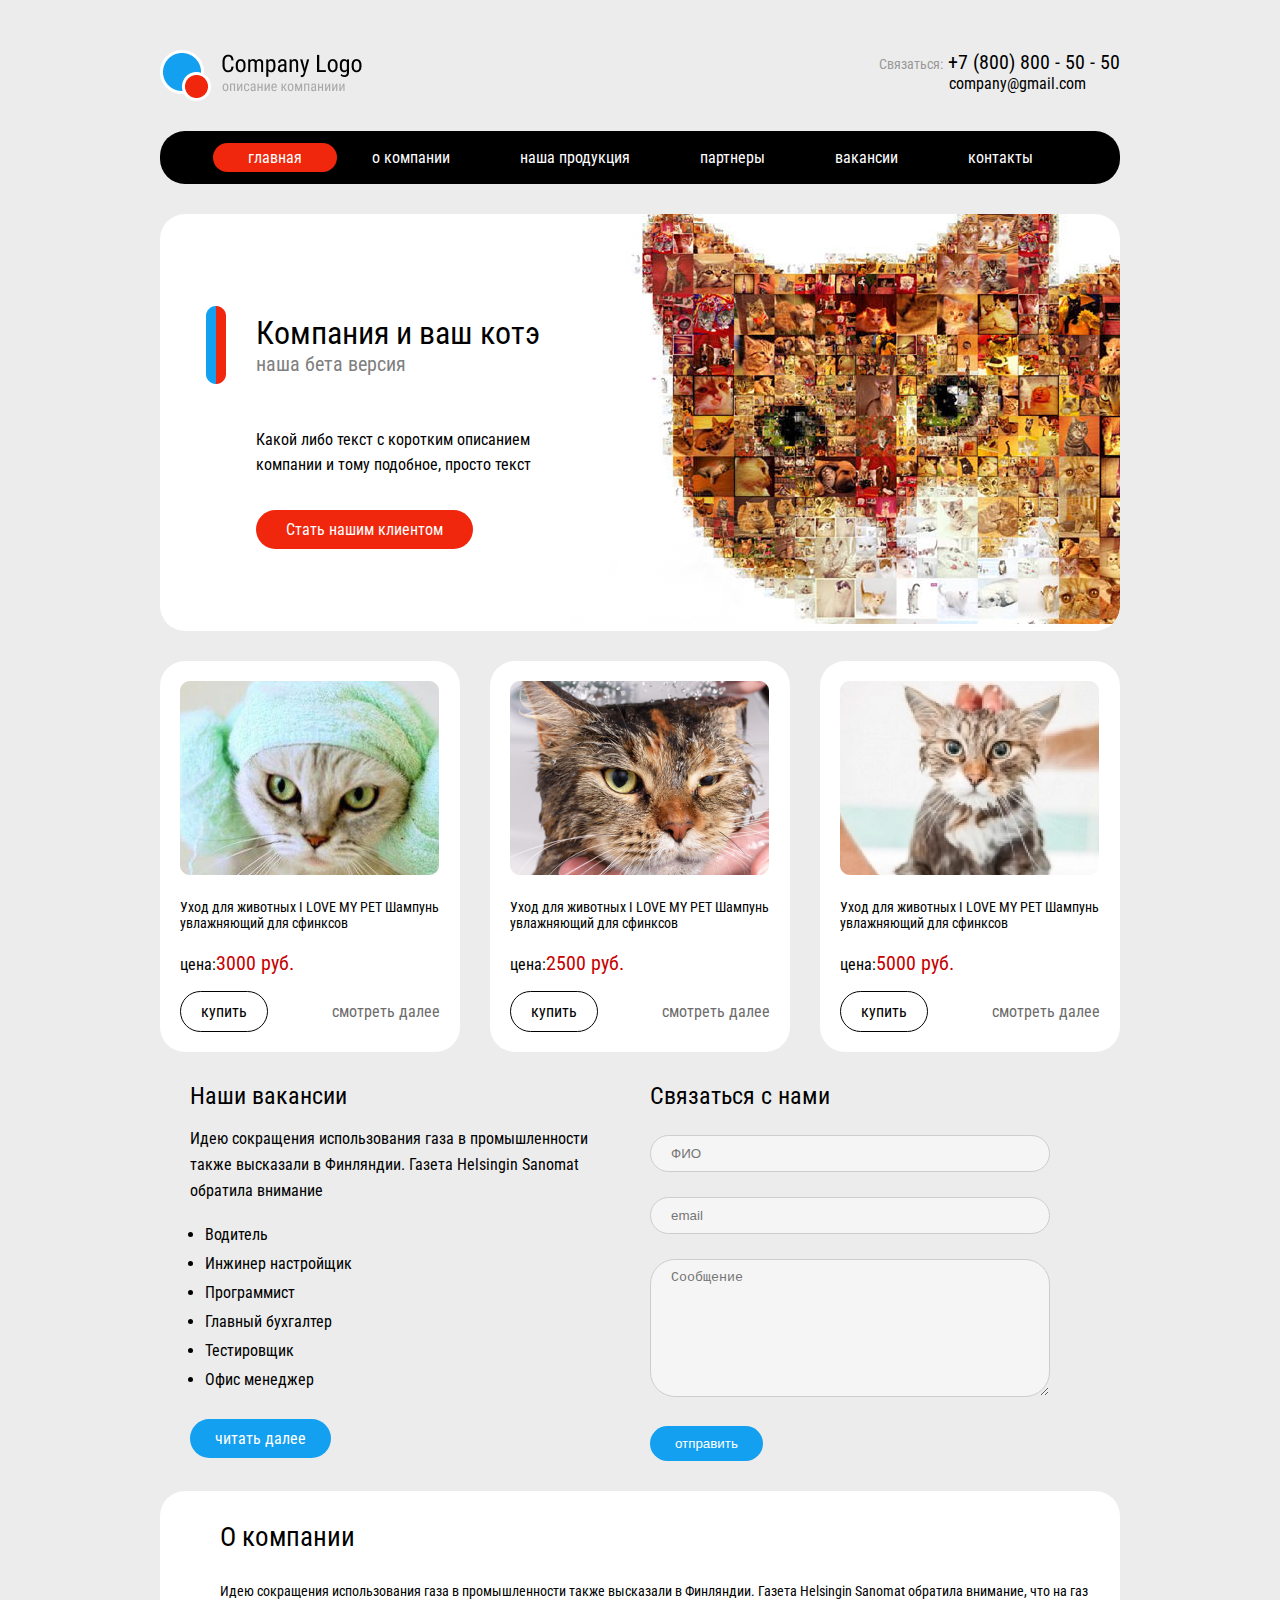
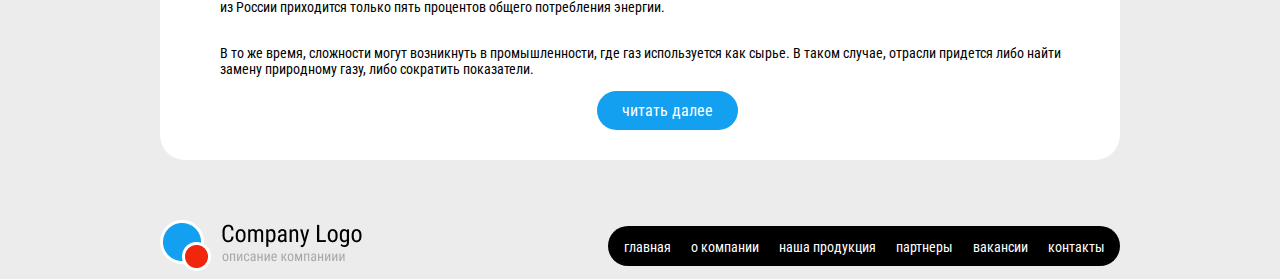
==== index.html @ 51252608 "Update index.html" ====
<!DOCTYPE html>
<html lang="en">
<head>
    <meta charset="UTF-8">
    <meta name="viewport" content="width=device-width, initial-scale=1.0">
    <title>Document</title>
    <link rel="stylesheet" href="/css/style.css" />       
</head>
<body>
    <div class="wrap">
        <!-- Website Header -->
      <div class="header">
            <img src="./images/logo.png" title="Company logo" alt="Company logo" />        
        <div class="header_contact">
            <div class="phone"><span>Связаться:</span> +7 (800) 800 - 50 - 50</div>
            <div class="email">company@gmail.com</div>
       </div>
      </div>
        <!-- End of Website Header -->
        <!-- Beginning of menu -->
        <div class="menu">
            <a href="index.html" class="active">главная</a>
            <a href="about.html">о компании</a>
            <a href="#">наша продукция</a>
            <a href="#">партнеры</a>
            <a href="#">вакансии</a>
            <a href="#">контакты</a>
        </div>
        <!-- End of menu -->
        <!-- Beginning of banner -->
        <div class="banner">
            <div class="content">
                <div class="title">Компания и ваш котэ 
                <span>наша бета версия</span></div>
                <div class="text">Какой либо текст с коротким описанием компании и тому подобное, просто текст 
                </div>
                <a href="#">Стать нашим клиентом</a>
            </div>
        </div>
        <!-- End of banner -->
        <!-- Beginning of production -->
        <div class="product">
            <!-- Beginning of card -->
            <div class="card">
                <img src="./images/Mask1.jpg" alt="Название продукции">
                <a href="#" class="title">Уход для животных I LOVE MY PET Шампунь увлажняющий для сфинксов</a>
                <p> цена:<span>3000 руб.</span></p>
                <div>
                    <a href="#" class="buy">купить</a>
                    <a href="#" class="view">смотреть далее</a>
                </div> 
            </div>
            <!-- End of card -->
             <!-- Beginning of card -->
             <div class="card">
                <img src="./images/Mask2.jpg" alt="Название продукции">
                <a href="#" class="title">Уход для животных I LOVE MY PET Шампунь увлажняющий для сфинксов</a>
                <p> цена:<span>2500 руб.</span></p>
                <div>
                    <a href="#" class="buy">купить</a>
                    <a href="#" class="view">смотреть далее</a>
                </div> 
            </div>
            <!-- End of card -->
             <!-- Beginning of card -->
             <div class="card">
                <img src="./images/Mask3.jpg" alt="Название продукции">
                <a href="#" class="title">Уход для животных I LOVE MY PET Шампунь увлажняющий для сфинксов</a>
                <p> цена:<span>5000 руб.</span></p>
                <div>
                    <a href="#" class="buy">купить</a>
                    <a href="#" class="view">смотреть далее</a>
                </div> 
            </div>
            <!-- End of card -->
        </div>
        <!-- End of production -->
        <!-- Two block -->
        <div class="block">
        <!-- Vacation -->
            <div class="work">
                <h3>Наши вакансии</h3>
            <p>
                Идею сокращения использования газа в промышленности также высказали в Финляндии. Газета Helsingin Sanomat обратила внимание
            </p>
            <ul>
                <li>Водитель</li>
                <li>Инжинер настройщик</li>
                <li>Программист</li>
                <li>Главный бухгалтер</li>
                <li>Тестировщик</li>
                <li>Офис менеджер</li>
            </ul>
            <a href="#">читать далее</a>
            </div>
        <!-- End of vacation -->
        <!-- Contact us -->
        <div class="contact">
            <h3>Связаться с нами</h3>
            <form action="#">
                <input type="text" placeholder="ФИО" />
                <input type="email" placeholder="email" />
                <textarea placeholder="Сообщение"></textarea>
            </form>
            <button>отправить</button>
        </div>
        <!-- End of contact us -->
        </div>
        <!-- End of two block -->
        <!-- Beginning of Information -->
       <div class="information">
        <h3>О компании</h3>
        <P>Идею сокращения использования газа в промышленности также высказали в Финляндии. Газета Helsingin Sanomat обратила внимание,
        что на газ из  России приходится только пять процентов общего потребления энергии.</P>
        <p>В то же время, сложности могут возникнуть в промышленности, где газ используется как сырье.
        В таком случае, отрасли придется либо найти  замену природному газу, либо сократить показатели.</p>
        <a href="#">читать далее</a>
       </div>
        <!-- End of Information -->
          <!-- Beginning of menu -->
    <div class="obw"> 
          <div class="logo">
            <img src="./images/logo.png" title="Company logo" alt="Company logo" />
            </div>
          <div class="menu2">
            <a href="index.html">главная</a>
            <a href="about.html">о компании</a>
            <a href="#">наша продукция</a>
            <a href="#">партнеры</a>
            <a href="#">вакансии</a>
            <a href="#">контакты</a>
        </div>
    </div>
        <!-- End of menu -->
    </div>
</body>
</html>
---- css/style.css ----
@import url('https://fonts.googleapis.com/css2?family=Roboto+Condensed:ital,wght@0,400;0,700;1,400;1,700&display=swap');

body {
    background: #ECECEC;
    font-family: 'Roboto Condensed', sans-serif;
    font-size: 16px;
    color: #000;
}
*{
    box-sizing: border-box;
}
.wrap {
    width: 960px;
    margin: 0 auto;
    padding-top: 42px;
}
.header {
    display: flex;
    justify-content: space-between;
}
.phone{
    font-size: 20px;
}
.phone span {
    font-size: 14px;
    color: #999999;
}
.email {
    padding-left: 70px;
}
.menu {
    display: flex;
    padding: 12px 0;
    background: #000;
    margin: 30px 0;
    justify-content: center;
    border-radius: 25px;
}
.menu a {
    display: block;
    text-decoration: none;
    color: white;
    padding: 5px 35px;
}
.menu a.active, .menu a:hover {
    background: #F0270C;
    border-radius: 20px;
}
.banner {
    height: 417px;
    background: url('../images/bg.jpg');
    border-radius: 25px;
    display: flex;
    align-items: center;
}
.banner .content {
    margin-left: 46px;
    width: 372px;
}
.banner .title {
    background: url(../images/Banner_icon.png) no-repeat;
    height: 78px;
    padding-left: 50px;
    display: flex;
    flex-direction: column;
    justify-content: center;
    font-size: 32px;
}
.banner .title span {
    font-size: 20px;
    color: #808080;
}
.banner .text {
    padding: 43px 0 43px 50px;
    line-height: 25px;
}
.banner a {
    text-decoration: none;
    padding: 10px 30px;
    color: white;
    background: #F0270C;
    margin-left: 50px;
    border-radius: 25px;
}
.product {
   margin: 30px 0;
   display: flex;
   justify-content: space-between;   
}
.card {
    width: 300px;
    background: #fff;
    padding: 20px;
    border-radius: 25px;
}
.card .title {
    font-size: 14px;
    color: #000;
    text-decoration: none;
    margin: 20px 0;
    display: block;
}
.card span {
    color: #C60101;
    font-size: 20px;
}
.card div {
    display: flex;
    justify-content: space-between;
    align-items: center;
}
.card .buy {
 color: #000;
 padding: 10px 20px;
 text-decoration: none;
 border-radius: 25px;
 border: 1px #000 solid;    
}
.card .view {
    color:  #6C6C6C;
    text-decoration: none;
}
.block {
    display: flex;
}
.work,.contact {
    padding: 0 30px;
    width: 460px;
}
.work h3, .contact h3 {
    padding: 0;
    margin: 0;
    font-size: 24px;
    font-weight: normal;
}
.work p {
    line-height: 26px;
}
.work ul {
    padding: 0;
    padding-left: 15px;
    margin: 0;
}
.work ul li {
    padding: 5px 0; 
}
.work a, .contact button {
    display: inline-block;
    margin-top: 25px;
    padding: 10px 25px;
    border: 0;
    border-radius: 25px;
    color: #fff;
    text-decoration: none;
    background: #13A0F0;
}
.contact form {
 margin: 25px 0;
}
.contact input, .contact textarea {
    width: 100%;
    margin-bottom: 25px;
    padding: 10px 20px;
    border-radius: 25px;
    border: 1px #CDCDCD solid;
    background: #F5F5F5;
}
.contact textarea {
    height: 138px;
    margin: 0;
}
.contact button {
    margin: 0;
}
.information , 
.page {
    background: #fff;
    border-radius: 25px;
    margin: 30px 0;
    padding: 0 30px;
}
.information h3, .page h3  
 {
    font-size: 27px;
    font-weight: normal;
    padding-top: 30px;
    padding-left: 30px;
}
.information p , .page p {
    font-size: 14px;
    padding-left: 30px;
    margin-top: 30px;
}
.information a , .page a {
    display: inline-block;
    margin-left: 407px;
    padding: 10px 25px;
    margin-bottom: 30px;
    border: 0;
    border-radius: 25px;
    color: #fff;
    text-decoration: none;
    background: #13A0F0;
}
.menu2 {
    width: 512px;
    height: 40px;
    display: flex;
    padding: 12px 0;
    background: #000;
    justify-content: center;
    border-radius: 25px;
    margin-top: 30px;
}
.menu2 a {
    display: block;
    text-decoration: none;
    color: white;
    padding: 1px 10px;
    font-size: 14px;
    font-weight: normal;
}
.logo {
    margin-top: 30px;
    width: 186px;
    height: 51px;
    justify-content: center;
}
.obw {
    display: flex;
    justify-content: space-between;
    align-items: center;
}
.img_about {
    width: 300px;
    float: left;
    margin-right: 20px;
}
.save {
    clear: both;
}
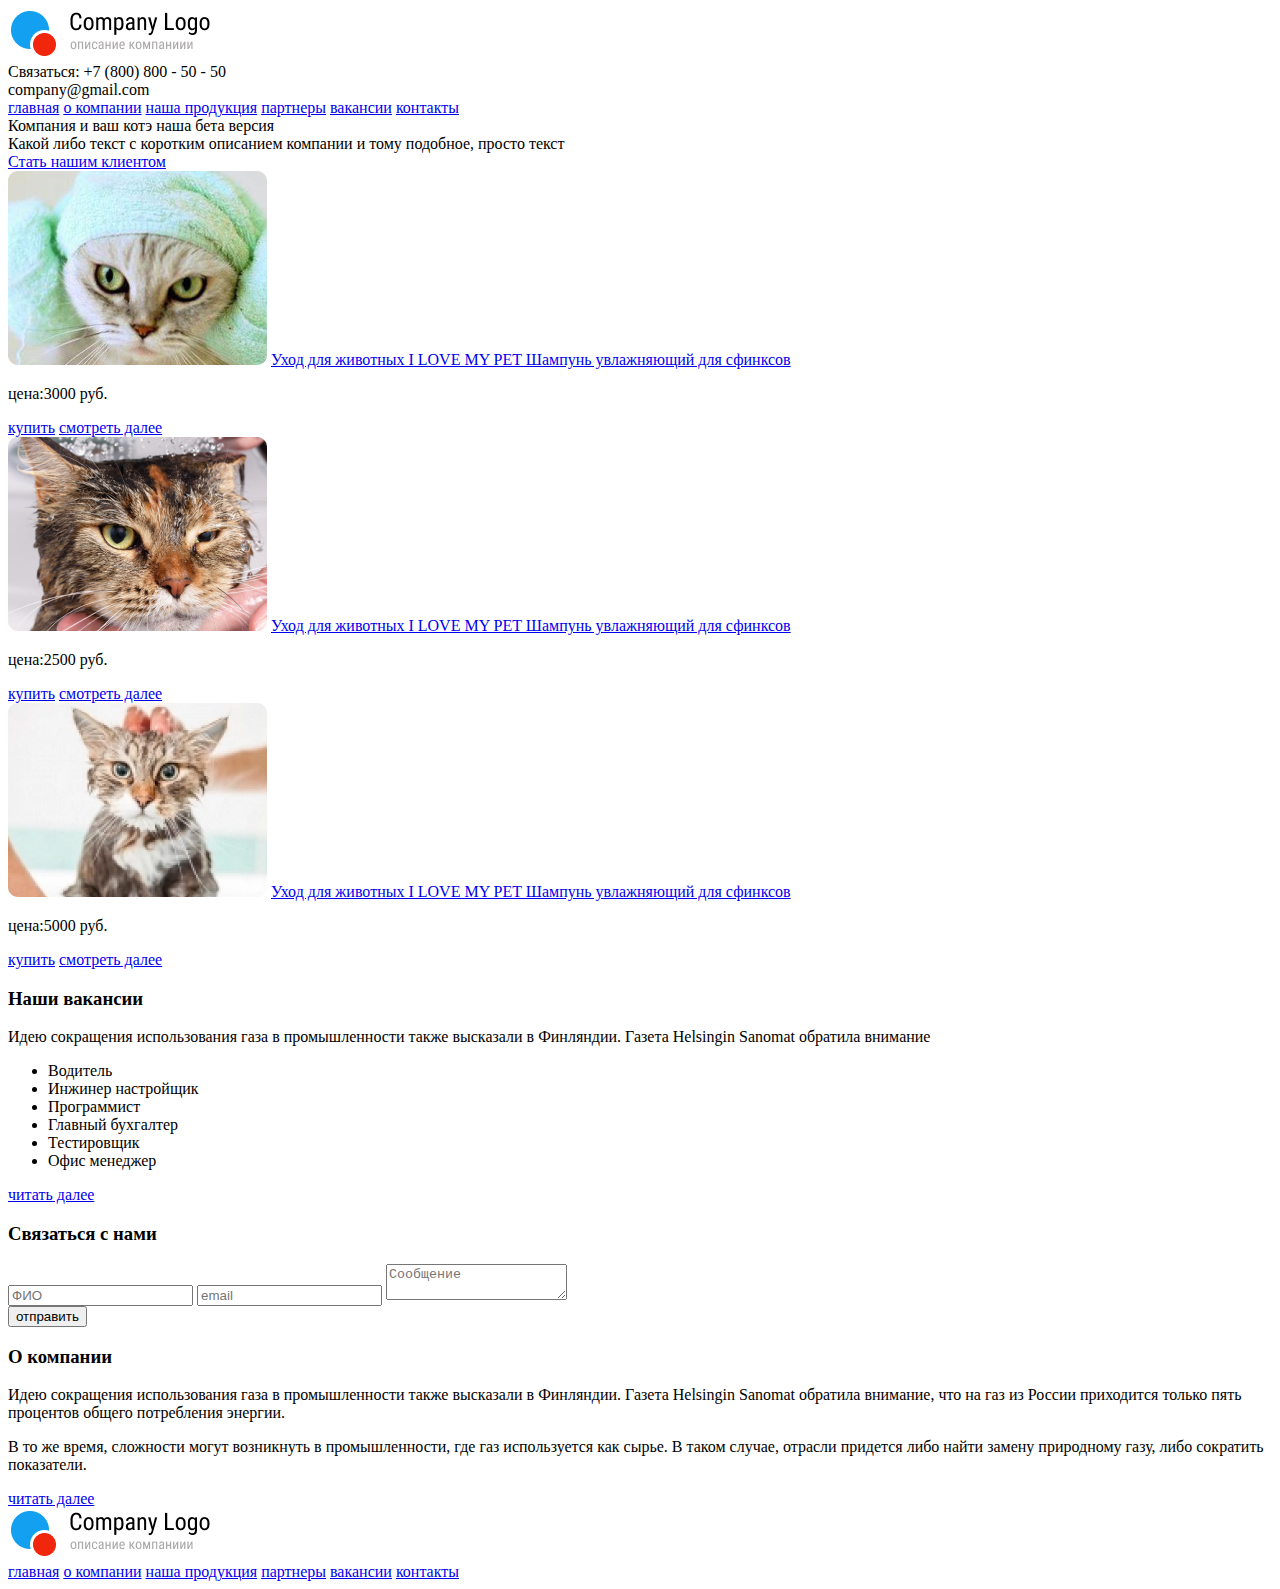
==== commit 55223ba7: "Update index.html" ====
--- a/index.html
+++ b/index.html
@@ -4,7 +4,7 @@
     <meta charset="UTF-8">
     <meta name="viewport" content="width=device-width, initial-scale=1.0">
     <title>Document</title>
-    <link rel="stylesheet" href="/css/style.css" />       
+    <link rel=“stylesheet” type=“text/css” href=“styles.css”>       
 </head>
 <body>
     <div class="wrap">
